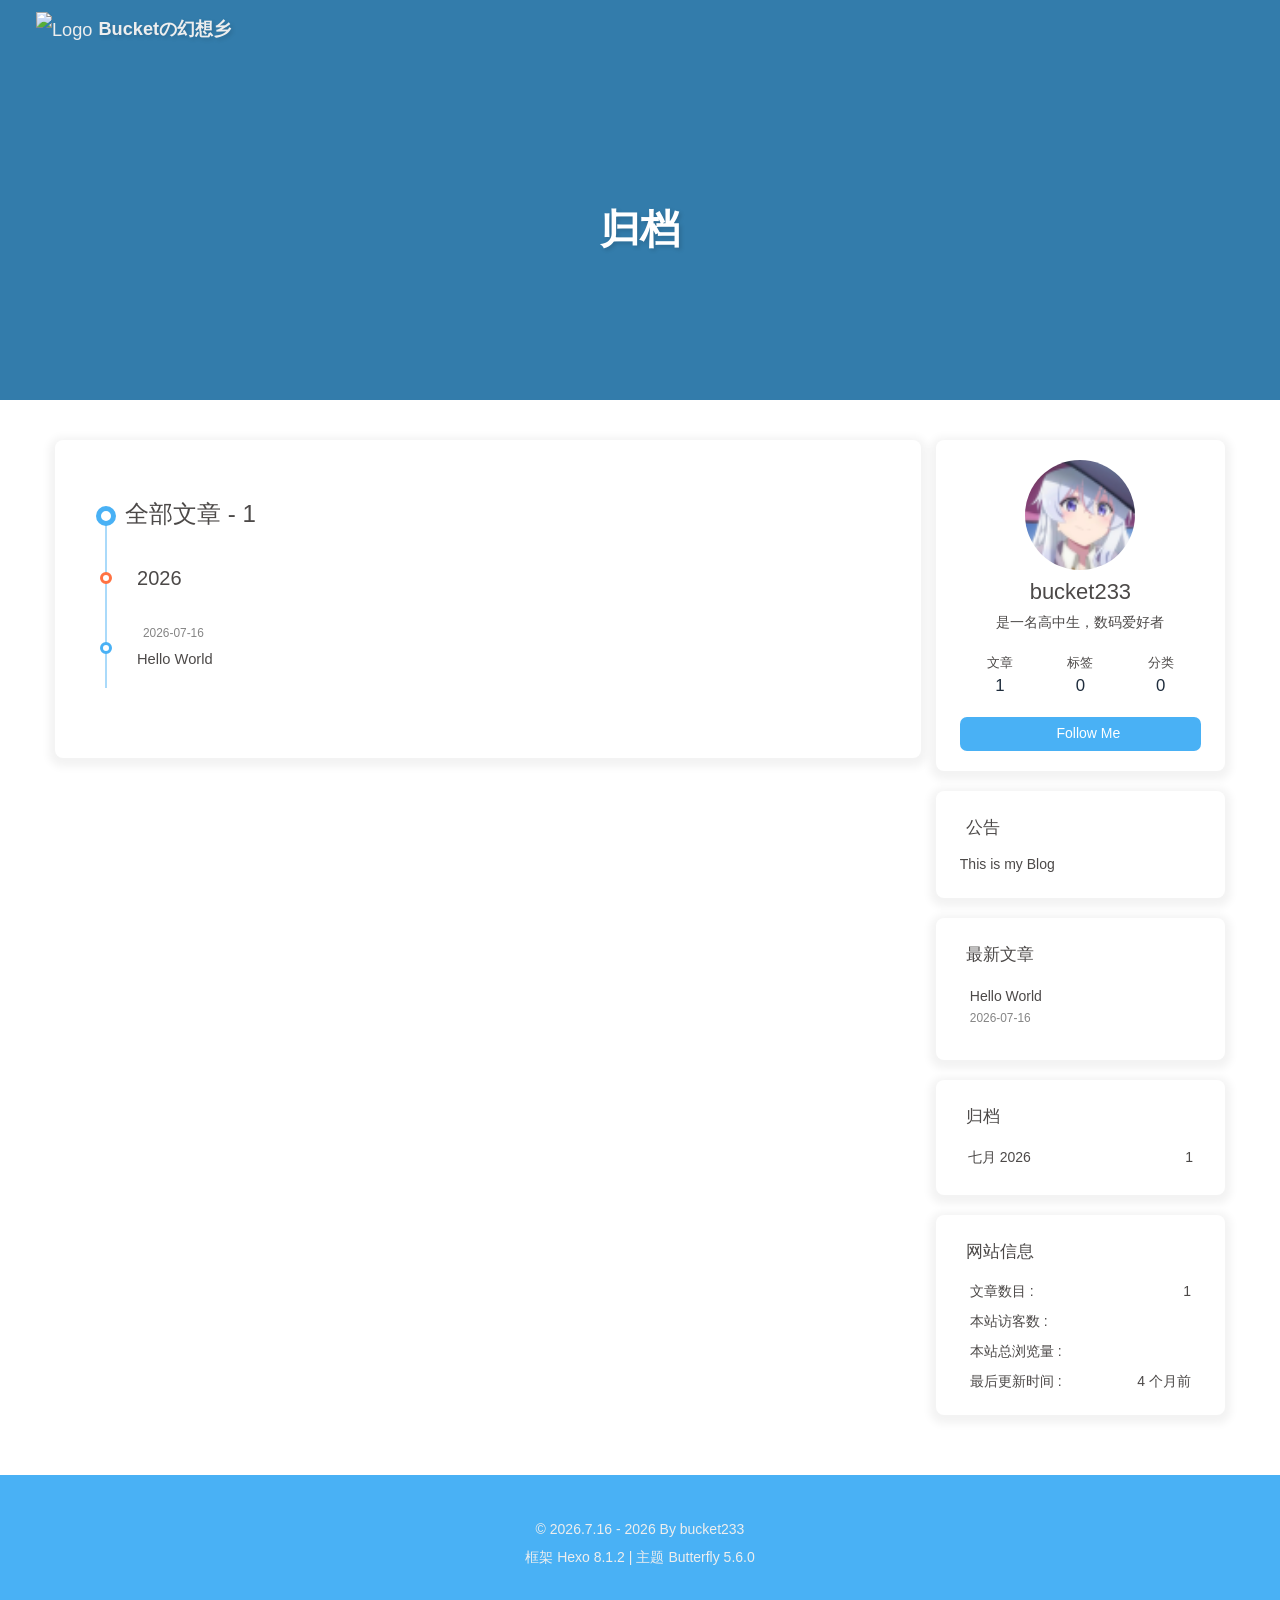
==== archives/index.html @ 0d576595 "Site updated: 2026-07-17 11:17:23" ====
<!DOCTYPE html><html lang="zh-CN" data-theme="light"><head><meta charset="UTF-8"><meta http-equiv="X-UA-Compatible" content="IE=edge"><meta name="viewport" content="width=device-width, initial-scale=1.0,viewport-fit=cover"><title>归档 | Bucketの幻想乡</title><meta name="author" content="bucket233"><meta name="copyright" content="bucket233"><meta name="format-detection" content="telephone=no"><meta name="theme-color" content="#ffffff"><meta name="description" content="是一名高中生，数码爱好者">
<meta property="og:type" content="website">
<meta property="og:title" content="归档">
<meta property="og:url" content="http://example.com/archives/index.html">
<meta property="og:site_name" content="Bucketの幻想乡">
<meta property="og:description" content="是一名高中生，数码爱好者">
<meta property="og:locale" content="zh_CN">
<meta property="og:image" content="http://example.com/img/butterfly-icon.png">
<meta property="article:author" content="bucket233">
<meta property="article:tag" content="hexo,butterfly,arvinjun,blog,hexo-butterfly,hexo-theme-Butterfly">
<meta name="twitter:card" content="summary">
<meta name="twitter:image" content="http://example.com/img/butterfly-icon.png"><script type="application/ld+json"></script><link rel="shortcut icon" href="/img/favicon.png"><link rel="canonical" href="http://example.com/archives/index.html"><link rel="preconnect" href="//cdn.jsdelivr.net"/><link rel="preconnect" href="//busuanzi.ibruce.info"/><link rel="stylesheet" href="/css/index.css?v=5.6.0"><link rel="stylesheet" href="https://cdn.jsdelivr.net/npm/@fortawesome/fontawesome-free@7.3.1/css/all.min.css"><script>
    (() => {
      
    const saveToLocal = {
      set: (key, value, ttl) => {
        const data = { value }

        if (ttl != null) {
          data.expiry = Date.now() + ttl * 86400000
        }

        localStorage.setItem(key, JSON.stringify(data))
      },
      get: key => {
        const itemStr = localStorage.getItem(key)
        if (!itemStr) return

        try {
          const data = JSON.parse(itemStr)

          if (data.expiry && Date.now() > data.expiry) {
            localStorage.removeItem(key)
            return
          }

          return data.value
        } catch {
          localStorage.removeItem(key)
        }
      }
    }

    const scriptCache = new Map()
    const cssCache = new Map()
    window.btf = {
      saveToLocal,
      getScript: (url, attr = {}) => {
        if (scriptCache.has(url)) {
          return scriptCache.get(url)
        }

        const promise = new Promise((resolve, reject) => {
          const script = document.createElement('script')

          script.src = url
          script.async = true

          for (const key in attr) {
            script.setAttribute(key, attr[key])
          }

          script.onload = resolve
          script.onerror = reject

          document.head.appendChild(script)
        })

        scriptCache.set(url, promise)

        return promise
      },
      getCSS: (url, id) => {
        if (cssCache.has(url)) {
          return cssCache.get(url)
        }

        const promise = new Promise((resolve, reject) => {
          const link = document.createElement('link')

          link.rel = 'stylesheet'
          link.href = url

          if (id) {
            link.id = id
          }

          link.onload = resolve
          link.onerror = reject

          document.head.appendChild(link)
        })

        cssCache.set(url, promise)

        return promise
      },
      addGlobalFn: (key, fn, name = false, parent = window) => {
        if (!false && key.startsWith('pjax')) return
        const globalFn = parent.globalFn || {}
        globalFn[key] = globalFn[key] || {}
        globalFn[key][name || Object.keys(globalFn[key]).length] = fn
        parent.globalFn = globalFn
      }
    }
  
      
      const metaThemeColor = document.querySelector('meta[name="theme-color"]')
      const activateDarkMode = () => {
        document.documentElement.dataset.theme = 'dark'
        if (metaThemeColor !== null) {
          metaThemeColor.setAttribute('content', '#0d0d0d')
        }
      }
      const activateLightMode = () => {
        document.documentElement.dataset.theme = 'light'
        if (metaThemeColor !== null) {
          metaThemeColor.setAttribute('content', '#ffffff')
        }
      }

      btf.activateDarkMode = activateDarkMode
      btf.activateLightMode = activateLightMode

      const theme = saveToLocal.get('theme')
    
          theme === 'dark' ? activateDarkMode() : theme === 'light' ? activateLightMode() : null
        
      
      const asideStatus = saveToLocal.get('aside-status')
      if (asideStatus !== undefined) {
        document.documentElement.classList.toggle('hide-aside', asideStatus === 'hide')
      }
    
      
    const detectApple = () => {
      if (/iPad|iPhone|iPod|Macintosh/.test(navigator.userAgent)) {
        document.documentElement.classList.add('apple')
      }
    }
    detectApple()
  
    })()
  </script><script>const GLOBAL_CONFIG = {
  root: '/',
  algolia: undefined,
  localSearch: undefined,
  translate: undefined,
  highlight: {"plugin":"highlight.js","highlightCopy":true,"highlightLang":true,"highlightHeightLimit":false,"highlightFullpage":false,"highlightMacStyle":true},
  copy: {
    success: '复制成功',
    error: '复制失败',
    noSupport: '浏览器不支持'
  },
  relativeDate: {
    homepage: false,
    post: false
  },
  runtime: '',
  dateSuffix: {
    just: '刚刚',
    min: '分钟前',
    hour: '小时前',
    day: '天前',
    month: '个月前'
  },
  copyright: undefined,
  lightbox: 'null',
  Snackbar: undefined,
  infinitegrid: {
    js: 'https://cdn.jsdelivr.net/npm/@egjs/infinitegrid@4.13.0/dist/infinitegrid.min.js',
    buttonText: '加载更多'
  },
  isPhotoFigcaption: false,
  islazyloadPlugin: false,
  isAnchor: false,
  percent: {
    toc: true,
    rightside: false,
  },
  autoDarkmode: false
}</script><script id="config-diff">var GLOBAL_CONFIG_SITE = {
  title: '归档',
  isHighlightShrink: true,
  isToc: false,
  pageType: 'archive'
}</script><meta name="generator" content="Hexo 8.1.2"></head><body><div class="page" id="body-wrap"><header class="not-home-page" id="page-header"><nav id="nav"><span id="blog-info"><a class="nav-site-title" href="/"><img class="site-icon" src="https://img.remit.ee/api/file/BQACAgUAAyEGAASHRsPbAAEXXXFqWZceh6N2A6pszSpasBNcWiRriwACiCMAAisD0FYlp7Okedh5OT0E.png" alt="Logo"><span class="site-name">Bucketの幻想乡</span></a></span><div id="menus"></div></nav><div id="page-site-info"><h1 id="site-title">归档</h1></div></header><main class="layout" id="content-inner"><div id="archive"><div class="article-sort-title">全部文章 - 1</div><div class="article-sort"><div class="article-sort-item year">2026</div><div class="article-sort-item no-article-cover"><div class="article-sort-item-info"><div class="article-sort-item-time"><i class="far fa-calendar-alt"></i><time class="post-meta-date-created" datetime="2026-07-16T14:43:08.979Z" title="发表于 2026-07-16 22:43:08">2026-07-16</time></div><a class="article-sort-item-title" href="/2026/07/16/hello-world/" title="Hello World">Hello World</a></div></div></div></div><div class="aside-content" id="aside-content"><div class="card-widget card-info text-center"><div class="avatar-img"><img src="/img/butterfly-icon.png" onerror="this.onerror=null;this.src='/img/friend_404.gif'" alt="avatar"/></div><div class="author-info-name">bucket233</div><div class="author-info-description">是一名高中生，数码爱好者</div><div class="site-data"><a href="/archives/"><div class="headline">文章</div><div class="length-num">1</div></a><a href="/tags/"><div class="headline">标签</div><div class="length-num">0</div></a><a href="/categories/"><div class="headline">分类</div><div class="length-num">0</div></a></div><a id="card-info-btn" target="_blank" rel="noopener" href="https://github.com/xxxxxx"><i class="fab fa-github"></i><span>Follow Me</span></a></div><div class="card-widget card-announcement"><div class="item-headline"><i class="fas fa-bullhorn fa-shake"></i><span>公告</span></div><div class="announcement_content">This is my Blog</div></div><div class="sticky_layout"><div class="card-widget card-recent-post"><div class="item-headline"><i class="fas fa-history"></i><span>最新文章</span></div><div class="aside-list"><div class="aside-list-item no-cover"><div class="content"><a class="title" href="/2026/07/16/hello-world/" title="Hello World">Hello World</a><time datetime="2026-07-16T14:43:08.979Z" title="发表于 2026-07-16 22:43:08">2026-07-16</time></div></div></div></div><div class="card-widget card-archives">
    <div class="item-headline">
      <i class="fas fa-archive"></i>
      <span>归档</span>
      
    </div>
  
    <ul class="card-archive-list">
      
        <li class="card-archive-list-item">
          <a class="card-archive-list-link" href="/archives/2026/07/">
            <span class="card-archive-list-date">
              七月 2026
            </span>
            <span class="card-archive-list-count">1</span>
          </a>
        </li>
      
    </ul>
  </div><div class="card-widget card-webinfo"><div class="item-headline"><i class="fas fa-chart-line"></i><span>网站信息</span></div><div class="webinfo"><div class="webinfo-item"><div class="item-name">文章数目 :</div><div class="item-count">1</div></div><div class="webinfo-item"><div class="item-name">本站访客数 :</div><div class="item-count" id="busuanzi_value_site_uv"><i class="fa-solid fa-spinner fa-spin"></i></div></div><div class="webinfo-item"><div class="item-name">本站总浏览量 :</div><div class="item-count" id="busuanzi_value_site_pv"><i class="fa-solid fa-spinner fa-spin"></i></div></div><div class="webinfo-item"><div class="item-name">最后更新时间 :</div><div class="item-count" id="last-push-date" data-lastPushDate="2026-07-17T03:17:23.239Z"><i class="fa-solid fa-spinner fa-spin"></i></div></div></div></div></div></div></main><footer id="footer"><div class="footer-other"><div class="footer-copyright"><span class="copyright">&copy;&nbsp;2026.7.16 - 2026 By bucket233</span><span class="framework-info"><span>框架 </span><a target="_blank" rel="noopener" href="https://hexo.io">Hexo 8.1.2</a><span class="footer-separator">|</span><span>主题 </span><a target="_blank" rel="noopener" href="https://github.com/jerryc127/hexo-theme-butterfly">Butterfly 5.6.0</a></span></div></div></footer></div><div id="rightside"><div id="rightside-config-hide"><button id="darkmode" type="button" title="日间和夜间模式切换"><i class="fas fa-adjust"></i></button><button id="hide-aside-btn" type="button" title="单栏和双栏切换"><i class="fas fa-arrows-alt-h"></i></button></div><div id="rightside-config-show"><button id="rightside-config" type="button" title="设置"><i class="fas fa-cog fa-spin"></i></button><button id="go-up" type="button" title="回到顶部"><span class="scroll-percent"></span><i class="fas fa-arrow-up"></i></button></div></div><div><script src="/js/utils.js?v=5.6.0"></script><script src="/js/main.js?v=5.6.0"></script><div class="js-pjax"></div><script async data-pjax src="//busuanzi.ibruce.info/busuanzi/2.3/busuanzi.pure.mini.js"></script></div></body></html>
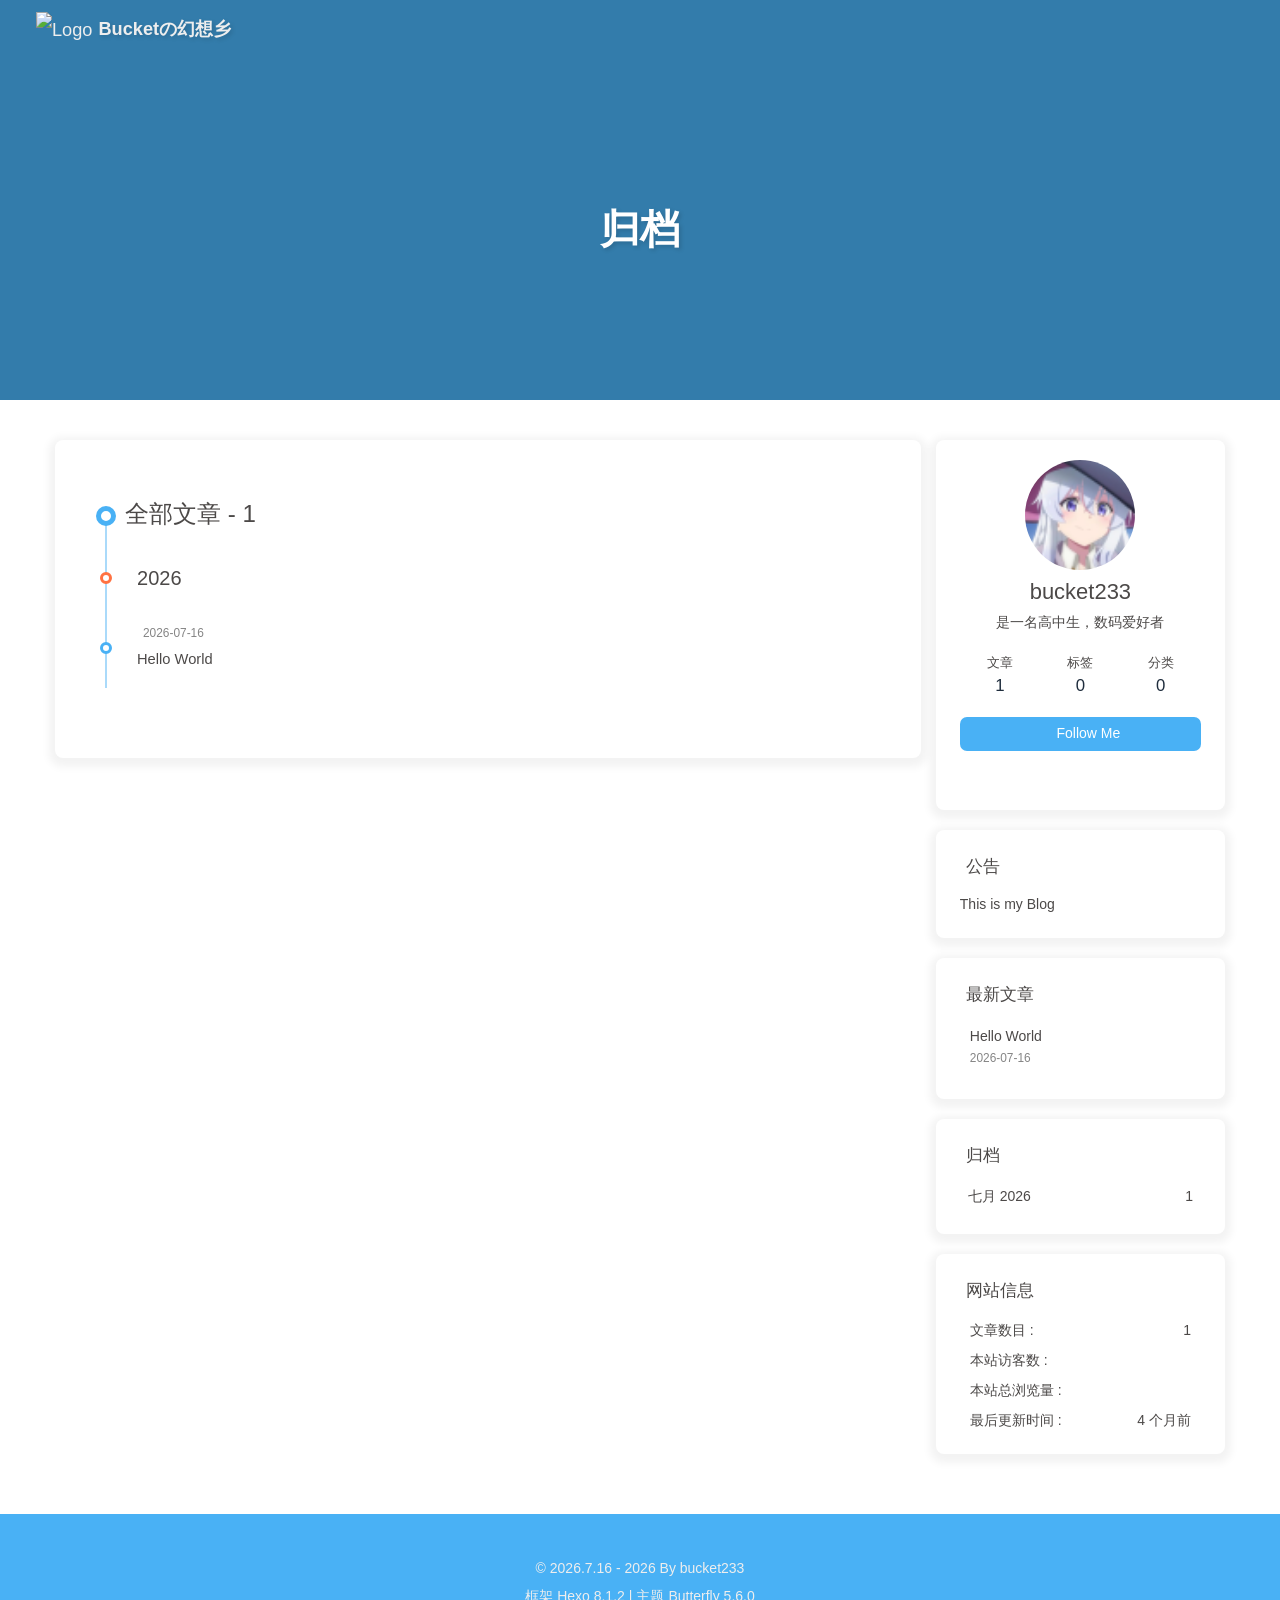
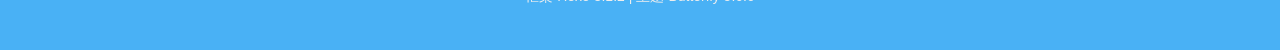
==== commit b5bac986: "Site updated: 2026-07-17 11:41:41" ====
--- a/archives/index.html
+++ b/archives/index.html
@@ -184,7 +184,37 @@
   isHighlightShrink: true,
   isToc: false,
   pageType: 'archive'
-}</script><meta name="generator" content="Hexo 8.1.2"></head><body><div class="page" id="body-wrap"><header class="not-home-page" id="page-header"><nav id="nav"><span id="blog-info"><a class="nav-site-title" href="/"><img class="site-icon" src="https://img.remit.ee/api/file/BQACAgUAAyEGAASHRsPbAAEXXXFqWZceh6N2A6pszSpasBNcWiRriwACiCMAAisD0FYlp7Okedh5OT0E.png" alt="Logo"><span class="site-name">Bucketの幻想乡</span></a></span><div id="menus"></div></nav><div id="page-site-info"><h1 id="site-title">归档</h1></div></header><main class="layout" id="content-inner"><div id="archive"><div class="article-sort-title">全部文章 - 1</div><div class="article-sort"><div class="article-sort-item year">2026</div><div class="article-sort-item no-article-cover"><div class="article-sort-item-info"><div class="article-sort-item-time"><i class="far fa-calendar-alt"></i><time class="post-meta-date-created" datetime="2026-07-16T14:43:08.979Z" title="发表于 2026-07-16 22:43:08">2026-07-16</time></div><a class="article-sort-item-title" href="/2026/07/16/hello-world/" title="Hello World">Hello World</a></div></div></div></div><div class="aside-content" id="aside-content"><div class="card-widget card-info text-center"><div class="avatar-img"><img src="/img/butterfly-icon.png" onerror="this.onerror=null;this.src='/img/friend_404.gif'" alt="avatar"/></div><div class="author-info-name">bucket233</div><div class="author-info-description">是一名高中生，数码爱好者</div><div class="site-data"><a href="/archives/"><div class="headline">文章</div><div class="length-num">1</div></a><a href="/tags/"><div class="headline">标签</div><div class="length-num">0</div></a><a href="/categories/"><div class="headline">分类</div><div class="length-num">0</div></a></div><a id="card-info-btn" target="_blank" rel="noopener" href="https://github.com/xxxxxx"><i class="fab fa-github"></i><span>Follow Me</span></a></div><div class="card-widget card-announcement"><div class="item-headline"><i class="fas fa-bullhorn fa-shake"></i><span>公告</span></div><div class="announcement_content">This is my Blog</div></div><div class="sticky_layout"><div class="card-widget card-recent-post"><div class="item-headline"><i class="fas fa-history"></i><span>最新文章</span></div><div class="aside-list"><div class="aside-list-item no-cover"><div class="content"><a class="title" href="/2026/07/16/hello-world/" title="Hello World">Hello World</a><time datetime="2026-07-16T14:43:08.979Z" title="发表于 2026-07-16 22:43:08">2026-07-16</time></div></div></div></div><div class="card-widget card-archives">
+}</script><meta name="generator" content="Hexo 8.1.2"></head><body><div id="loading-box"><div class="loading-left-bg"></div><div class="loading-right-bg"></div><div class="spinner-box"><div class="configure-border-1"><div class="configure-core"></div></div><div class="configure-border-2"><div class="configure-core"></div></div><div class="loading-word">加载中...</div></div></div><script>(()=>{
+  const $loadingBox = document.getElementById('loading-box')
+  const $body = document.body
+  const preloader = {
+    endLoading: () => {
+      if ($loadingBox.classList.contains('loaded')) return
+      $body.style.overflow = ''
+      $loadingBox.classList.add('loaded')
+    },
+    initLoading: () => {
+      $body.style.overflow = 'hidden'
+      $loadingBox.classList.remove('loaded')
+    }
+  }
+
+  preloader.initLoading()
+
+  if (document.readyState === 'complete') {
+    preloader.endLoading()
+  } else {
+    window.addEventListener('load', preloader.endLoading)
+    document.addEventListener('DOMContentLoaded', preloader.endLoading)
+    // Add timeout protection: force end after 7 seconds
+    setTimeout(preloader.endLoading, 7000)
+  }
+
+  if (false) {
+    btf.addGlobalFn('pjaxSend', preloader.initLoading, 'preloader_init')
+    btf.addGlobalFn('pjaxComplete', preloader.endLoading, 'preloader_end')
+  }
+})()</script><div class="page" id="body-wrap"><header class="not-home-page" id="page-header"><nav id="nav"><span id="blog-info"><a class="nav-site-title" href="/"><img class="site-icon" src="https://img.remit.ee/api/file/BQACAgUAAyEGAASHRsPbAAEXXXFqWZceh6N2A6pszSpasBNcWiRriwACiCMAAisD0FYlp7Okedh5OT0E.png" alt="Logo"><span class="site-name">Bucketの幻想乡</span></a></span><div id="menus"></div></nav><div id="page-site-info"><h1 id="site-title">归档</h1></div></header><main class="layout" id="content-inner"><div id="archive"><div class="article-sort-title">全部文章 - 1</div><div class="article-sort"><div class="article-sort-item year">2026</div><div class="article-sort-item no-article-cover"><div class="article-sort-item-info"><div class="article-sort-item-time"><i class="far fa-calendar-alt"></i><time class="post-meta-date-created" datetime="2026-07-16T14:43:08.979Z" title="发表于 2026-07-16 22:43:08">2026-07-16</time></div><a class="article-sort-item-title" href="/2026/07/16/hello-world/" title="Hello World">Hello World</a></div></div></div></div><div class="aside-content" id="aside-content"><div class="card-widget card-info text-center"><div class="avatar-img"><img src="/img/butterfly-icon.png" onerror="this.onerror=null;this.src='/img/friend_404.gif'" alt="avatar"/></div><div class="author-info-name">bucket233</div><div class="author-info-description">是一名高中生，数码爱好者</div><div class="site-data"><a href="/archives/"><div class="headline">文章</div><div class="length-num">1</div></a><a href="/tags/"><div class="headline">标签</div><div class="length-num">0</div></a><a href="/categories/"><div class="headline">分类</div><div class="length-num">0</div></a></div><a id="card-info-btn" target="_blank" rel="noopener" href="https://github.com/xxxxxx"><i class="fab fa-github"></i><span>Follow Me</span></a><div class="card-info-social-icons"><a class="social-icon" href="https://github.com/bucket233" target="_blank" title="Github"><i class="fab fa-github" style="color: #24292e;"></i></a><a class="social-icon" href="/190280931@qq.com" target="_blank" title="Email"><i class="fas fa-envelope" style="color: #4a7dbe;"></i></a></div></div><div class="card-widget card-announcement"><div class="item-headline"><i class="fas fa-bullhorn fa-shake"></i><span>公告</span></div><div class="announcement_content">This is my Blog</div></div><div class="sticky_layout"><div class="card-widget card-recent-post"><div class="item-headline"><i class="fas fa-history"></i><span>最新文章</span></div><div class="aside-list"><div class="aside-list-item no-cover"><div class="content"><a class="title" href="/2026/07/16/hello-world/" title="Hello World">Hello World</a><time datetime="2026-07-16T14:43:08.979Z" title="发表于 2026-07-16 22:43:08">2026-07-16</time></div></div></div></div><div class="card-widget card-archives">
     <div class="item-headline">
       <i class="fas fa-archive"></i>
       <span>归档</span>
@@ -203,4 +233,4 @@
         </li>
       
     </ul>
-  </div><div class="card-widget card-webinfo"><div class="item-headline"><i class="fas fa-chart-line"></i><span>网站信息</span></div><div class="webinfo"><div class="webinfo-item"><div class="item-name">文章数目 :</div><div class="item-count">1</div></div><div class="webinfo-item"><div class="item-name">本站访客数 :</div><div class="item-count" id="busuanzi_value_site_uv"><i class="fa-solid fa-spinner fa-spin"></i></div></div><div class="webinfo-item"><div class="item-name">本站总浏览量 :</div><div class="item-count" id="busuanzi_value_site_pv"><i class="fa-solid fa-spinner fa-spin"></i></div></div><div class="webinfo-item"><div class="item-name">最后更新时间 :</div><div class="item-count" id="last-push-date" data-lastPushDate="2026-07-17T03:17:23.239Z"><i class="fa-solid fa-spinner fa-spin"></i></div></div></div></div></div></div></main><footer id="footer"><div class="footer-other"><div class="footer-copyright"><span class="copyright">&copy;&nbsp;2026.7.16 - 2026 By bucket233</span><span class="framework-info"><span>框架 </span><a target="_blank" rel="noopener" href="https://hexo.io">Hexo 8.1.2</a><span class="footer-separator">|</span><span>主题 </span><a target="_blank" rel="noopener" href="https://github.com/jerryc127/hexo-theme-butterfly">Butterfly 5.6.0</a></span></div></div></footer></div><div id="rightside"><div id="rightside-config-hide"><button id="darkmode" type="button" title="日间和夜间模式切换"><i class="fas fa-adjust"></i></button><button id="hide-aside-btn" type="button" title="单栏和双栏切换"><i class="fas fa-arrows-alt-h"></i></button></div><div id="rightside-config-show"><button id="rightside-config" type="button" title="设置"><i class="fas fa-cog fa-spin"></i></button><button id="go-up" type="button" title="回到顶部"><span class="scroll-percent"></span><i class="fas fa-arrow-up"></i></button></div></div><div><script src="/js/utils.js?v=5.6.0"></script><script src="/js/main.js?v=5.6.0"></script><div class="js-pjax"></div><script async data-pjax src="//busuanzi.ibruce.info/busuanzi/2.3/busuanzi.pure.mini.js"></script></div></body></html>+  </div><div class="card-widget card-webinfo"><div class="item-headline"><i class="fas fa-chart-line"></i><span>网站信息</span></div><div class="webinfo"><div class="webinfo-item"><div class="item-name">文章数目 :</div><div class="item-count">1</div></div><div class="webinfo-item"><div class="item-name">本站访客数 :</div><div class="item-count" id="busuanzi_value_site_uv"><i class="fa-solid fa-spinner fa-spin"></i></div></div><div class="webinfo-item"><div class="item-name">本站总浏览量 :</div><div class="item-count" id="busuanzi_value_site_pv"><i class="fa-solid fa-spinner fa-spin"></i></div></div><div class="webinfo-item"><div class="item-name">最后更新时间 :</div><div class="item-count" id="last-push-date" data-lastPushDate="2026-07-17T03:41:38.150Z"><i class="fa-solid fa-spinner fa-spin"></i></div></div></div></div></div></div></main><footer id="footer"><div class="footer-other"><div class="footer-copyright"><span class="copyright">&copy;&nbsp;2026.7.16 - 2026 By bucket233</span><span class="framework-info"><span>框架 </span><a target="_blank" rel="noopener" href="https://hexo.io">Hexo 8.1.2</a><span class="footer-separator">|</span><span>主题 </span><a target="_blank" rel="noopener" href="https://github.com/jerryc127/hexo-theme-butterfly">Butterfly 5.6.0</a></span></div></div></footer></div><div id="rightside"><div id="rightside-config-hide"><button id="darkmode" type="button" title="日间和夜间模式切换"><i class="fas fa-adjust"></i></button><button id="hide-aside-btn" type="button" title="单栏和双栏切换"><i class="fas fa-arrows-alt-h"></i></button></div><div id="rightside-config-show"><button id="rightside-config" type="button" title="设置"><i class="fas fa-cog fa-spin"></i></button><button id="go-up" type="button" title="回到顶部"><span class="scroll-percent"></span><i class="fas fa-arrow-up"></i></button></div></div><div><script src="/js/utils.js?v=5.6.0"></script><script src="/js/main.js?v=5.6.0"></script><div class="js-pjax"></div><script async data-pjax src="//busuanzi.ibruce.info/busuanzi/2.3/busuanzi.pure.mini.js"></script></div></body></html>
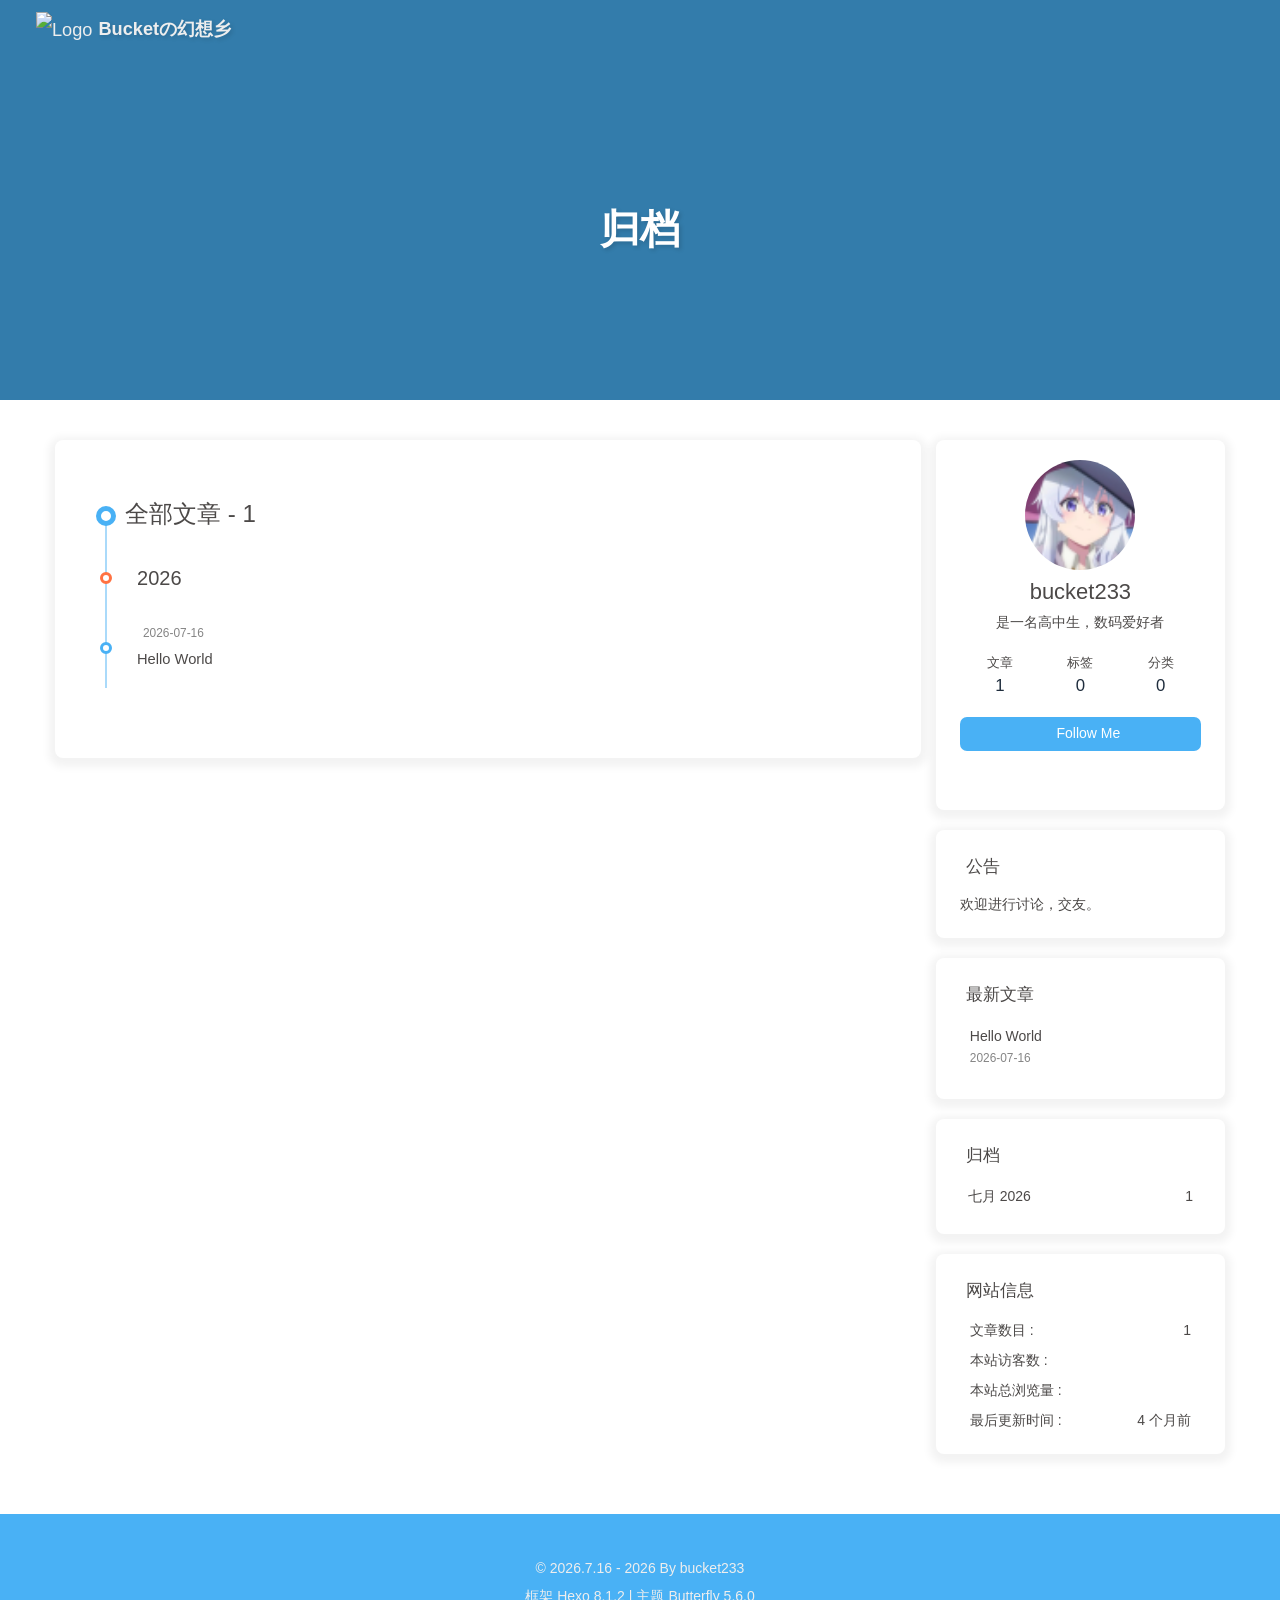
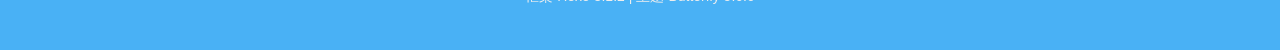
==== commit 65a42825: "Site updated: 2026-07-17 12:17:40" ====
--- a/archives/index.html
+++ b/archives/index.html
@@ -145,7 +145,7 @@
   root: '/',
   algolia: undefined,
   localSearch: undefined,
-  translate: undefined,
+  translate: {"defaultEncoding":2,"translateDelay":0,"msgToTraditionalChinese":"繁","msgToSimplifiedChinese":"簡"},
   highlight: {"plugin":"highlight.js","highlightCopy":true,"highlightLang":true,"highlightHeightLimit":false,"highlightFullpage":false,"highlightMacStyle":true},
   copy: {
     success: '复制成功',
@@ -214,7 +214,7 @@
     btf.addGlobalFn('pjaxSend', preloader.initLoading, 'preloader_init')
     btf.addGlobalFn('pjaxComplete', preloader.endLoading, 'preloader_end')
   }
-})()</script><div class="page" id="body-wrap"><header class="not-home-page" id="page-header"><nav id="nav"><span id="blog-info"><a class="nav-site-title" href="/"><img class="site-icon" src="https://img.remit.ee/api/file/BQACAgUAAyEGAASHRsPbAAEXXXFqWZceh6N2A6pszSpasBNcWiRriwACiCMAAisD0FYlp7Okedh5OT0E.png" alt="Logo"><span class="site-name">Bucketの幻想乡</span></a></span><div id="menus"></div></nav><div id="page-site-info"><h1 id="site-title">归档</h1></div></header><main class="layout" id="content-inner"><div id="archive"><div class="article-sort-title">全部文章 - 1</div><div class="article-sort"><div class="article-sort-item year">2026</div><div class="article-sort-item no-article-cover"><div class="article-sort-item-info"><div class="article-sort-item-time"><i class="far fa-calendar-alt"></i><time class="post-meta-date-created" datetime="2026-07-16T14:43:08.979Z" title="发表于 2026-07-16 22:43:08">2026-07-16</time></div><a class="article-sort-item-title" href="/2026/07/16/hello-world/" title="Hello World">Hello World</a></div></div></div></div><div class="aside-content" id="aside-content"><div class="card-widget card-info text-center"><div class="avatar-img"><img src="/img/butterfly-icon.png" onerror="this.onerror=null;this.src='/img/friend_404.gif'" alt="avatar"/></div><div class="author-info-name">bucket233</div><div class="author-info-description">是一名高中生，数码爱好者</div><div class="site-data"><a href="/archives/"><div class="headline">文章</div><div class="length-num">1</div></a><a href="/tags/"><div class="headline">标签</div><div class="length-num">0</div></a><a href="/categories/"><div class="headline">分类</div><div class="length-num">0</div></a></div><a id="card-info-btn" target="_blank" rel="noopener" href="https://github.com/xxxxxx"><i class="fab fa-github"></i><span>Follow Me</span></a><div class="card-info-social-icons"><a class="social-icon" href="https://github.com/bucket233" target="_blank" title="Github"><i class="fab fa-github" style="color: #24292e;"></i></a><a class="social-icon" href="/190280931@qq.com" target="_blank" title="Email"><i class="fas fa-envelope" style="color: #4a7dbe;"></i></a></div></div><div class="card-widget card-announcement"><div class="item-headline"><i class="fas fa-bullhorn fa-shake"></i><span>公告</span></div><div class="announcement_content">This is my Blog</div></div><div class="sticky_layout"><div class="card-widget card-recent-post"><div class="item-headline"><i class="fas fa-history"></i><span>最新文章</span></div><div class="aside-list"><div class="aside-list-item no-cover"><div class="content"><a class="title" href="/2026/07/16/hello-world/" title="Hello World">Hello World</a><time datetime="2026-07-16T14:43:08.979Z" title="发表于 2026-07-16 22:43:08">2026-07-16</time></div></div></div></div><div class="card-widget card-archives">
+})()</script><div class="page" id="body-wrap"><header class="not-home-page" id="page-header"><nav id="nav"><span id="blog-info"><a class="nav-site-title" href="/"><img class="site-icon" src="https://img.remit.ee/api/file/BQACAgUAAyEGAASHRsPbAAEXXXFqWZceh6N2A6pszSpasBNcWiRriwACiCMAAisD0FYlp7Okedh5OT0E.png" alt="Logo"><span class="site-name">Bucketの幻想乡</span></a></span><div id="menus"></div></nav><div id="page-site-info"><h1 id="site-title">归档</h1></div></header><main class="layout" id="content-inner"><div id="archive"><div class="article-sort-title">全部文章 - 1</div><div class="article-sort"><div class="article-sort-item year">2026</div><div class="article-sort-item no-article-cover"><div class="article-sort-item-info"><div class="article-sort-item-time"><i class="far fa-calendar-alt"></i><time class="post-meta-date-created" datetime="2026-07-16T14:43:08.979Z" title="发表于 2026-07-16 22:43:08">2026-07-16</time></div><a class="article-sort-item-title" href="/2026/07/16/hello-world/" title="Hello World">Hello World</a></div></div></div></div><div class="aside-content" id="aside-content"><div class="card-widget card-info text-center"><div class="avatar-img"><img src="/img/butterfly-icon.png" onerror="this.onerror=null;this.src='/img/friend_404.gif'" alt="avatar"/></div><div class="author-info-name">bucket233</div><div class="author-info-description">是一名高中生，数码爱好者</div><div class="site-data"><a href="/archives/"><div class="headline">文章</div><div class="length-num">1</div></a><a href="/tags/"><div class="headline">标签</div><div class="length-num">0</div></a><a href="/categories/"><div class="headline">分类</div><div class="length-num">0</div></a></div><a id="card-info-btn" target="_blank" rel="noopener" href="https://github.com/bucket233"><i class="fab fa-github"></i><span>Follow Me</span></a><div class="card-info-social-icons"><a class="social-icon" href="https://github.com/bucket233" target="_blank" title="Github"><i class="fab fa-github" style="color: #24292e;"></i></a><a class="social-icon" href="http://mail.qq.com/cgi-bin/qm_share?t=qm_mailme&amp;email=dEVNREZMRE1HRTQFBVoXGxk" target="_blank" title="Email"><i class="fas fa-envelope" style="color: #4a7dbe;"></i></a></div></div><div class="card-widget card-announcement"><div class="item-headline"><i class="fas fa-bullhorn fa-shake"></i><span>公告</span></div><div class="announcement_content">欢迎进行讨论，交友。</div></div><div class="sticky_layout"><div class="card-widget card-recent-post"><div class="item-headline"><i class="fas fa-history"></i><span>最新文章</span></div><div class="aside-list"><div class="aside-list-item no-cover"><div class="content"><a class="title" href="/2026/07/16/hello-world/" title="Hello World">Hello World</a><time datetime="2026-07-16T14:43:08.979Z" title="发表于 2026-07-16 22:43:08">2026-07-16</time></div></div></div></div><div class="card-widget card-archives">
     <div class="item-headline">
       <i class="fas fa-archive"></i>
       <span>归档</span>
@@ -233,4 +233,4 @@
         </li>
       
     </ul>
-  </div><div class="card-widget card-webinfo"><div class="item-headline"><i class="fas fa-chart-line"></i><span>网站信息</span></div><div class="webinfo"><div class="webinfo-item"><div class="item-name">文章数目 :</div><div class="item-count">1</div></div><div class="webinfo-item"><div class="item-name">本站访客数 :</div><div class="item-count" id="busuanzi_value_site_uv"><i class="fa-solid fa-spinner fa-spin"></i></div></div><div class="webinfo-item"><div class="item-name">本站总浏览量 :</div><div class="item-count" id="busuanzi_value_site_pv"><i class="fa-solid fa-spinner fa-spin"></i></div></div><div class="webinfo-item"><div class="item-name">最后更新时间 :</div><div class="item-count" id="last-push-date" data-lastPushDate="2026-07-17T03:41:38.150Z"><i class="fa-solid fa-spinner fa-spin"></i></div></div></div></div></div></div></main><footer id="footer"><div class="footer-other"><div class="footer-copyright"><span class="copyright">&copy;&nbsp;2026.7.16 - 2026 By bucket233</span><span class="framework-info"><span>框架 </span><a target="_blank" rel="noopener" href="https://hexo.io">Hexo 8.1.2</a><span class="footer-separator">|</span><span>主题 </span><a target="_blank" rel="noopener" href="https://github.com/jerryc127/hexo-theme-butterfly">Butterfly 5.6.0</a></span></div></div></footer></div><div id="rightside"><div id="rightside-config-hide"><button id="darkmode" type="button" title="日间和夜间模式切换"><i class="fas fa-adjust"></i></button><button id="hide-aside-btn" type="button" title="单栏和双栏切换"><i class="fas fa-arrows-alt-h"></i></button></div><div id="rightside-config-show"><button id="rightside-config" type="button" title="设置"><i class="fas fa-cog fa-spin"></i></button><button id="go-up" type="button" title="回到顶部"><span class="scroll-percent"></span><i class="fas fa-arrow-up"></i></button></div></div><div><script src="/js/utils.js?v=5.6.0"></script><script src="/js/main.js?v=5.6.0"></script><div class="js-pjax"></div><script async data-pjax src="//busuanzi.ibruce.info/busuanzi/2.3/busuanzi.pure.mini.js"></script></div></body></html>+  </div><div class="card-widget card-webinfo"><div class="item-headline"><i class="fas fa-chart-line"></i><span>网站信息</span></div><div class="webinfo"><div class="webinfo-item"><div class="item-name">文章数目 :</div><div class="item-count">1</div></div><div class="webinfo-item"><div class="item-name">本站访客数 :</div><div class="item-count" id="busuanzi_value_site_uv"><i class="fa-solid fa-spinner fa-spin"></i></div></div><div class="webinfo-item"><div class="item-name">本站总浏览量 :</div><div class="item-count" id="busuanzi_value_site_pv"><i class="fa-solid fa-spinner fa-spin"></i></div></div><div class="webinfo-item"><div class="item-name">最后更新时间 :</div><div class="item-count" id="last-push-date" data-lastPushDate="2026-07-17T04:17:37.109Z"><i class="fa-solid fa-spinner fa-spin"></i></div></div></div></div></div></div></main><footer id="footer"><div class="footer-other"><div class="footer-copyright"><span class="copyright">&copy;&nbsp;2026.7.16 - 2026 By bucket233</span><span class="framework-info"><span>框架 </span><a target="_blank" rel="noopener" href="https://hexo.io">Hexo 8.1.2</a><span class="footer-separator">|</span><span>主题 </span><a target="_blank" rel="noopener" href="https://github.com/jerryc127/hexo-theme-butterfly">Butterfly 5.6.0</a></span></div></div></footer></div><div id="rightside"><div id="rightside-config-hide"><button id="translateLink" type="button" title="简繁转换">繁</button><button id="darkmode" type="button" title="日间和夜间模式切换"><i class="fas fa-adjust"></i></button><button id="hide-aside-btn" type="button" title="单栏和双栏切换"><i class="fas fa-arrows-alt-h"></i></button></div><div id="rightside-config-show"><button id="rightside-config" type="button" title="设置"><i class="fas fa-cog fa-spin"></i></button><button id="go-up" type="button" title="回到顶部"><span class="scroll-percent"></span><i class="fas fa-arrow-up"></i></button></div></div><div><script src="/js/utils.js?v=5.6.0"></script><script src="/js/main.js?v=5.6.0"></script><script src="/js/tw_cn.js?v=5.6.0"></script><div class="js-pjax"></div><script async data-pjax src="//busuanzi.ibruce.info/busuanzi/2.3/busuanzi.pure.mini.js"></script></div></body></html>
